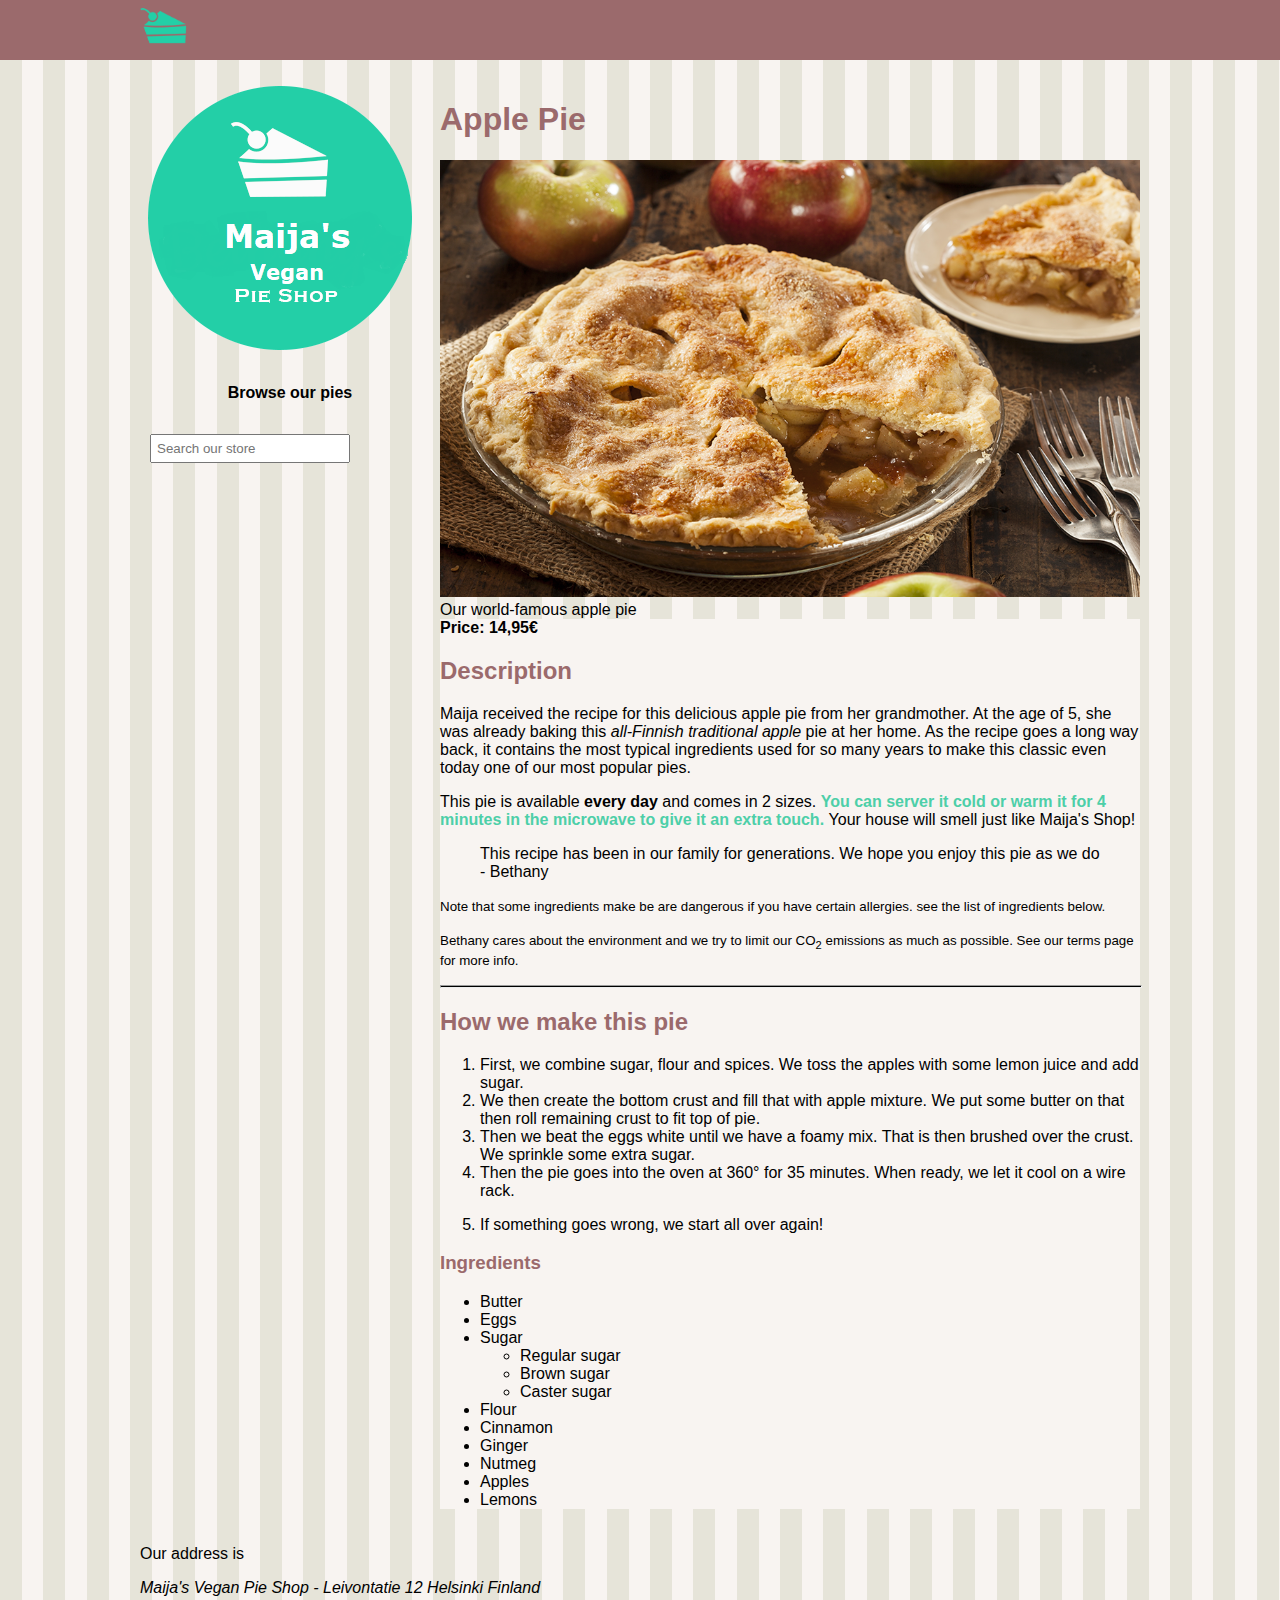
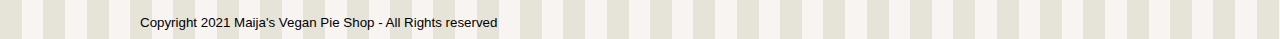
==== applepie.html @ 5a560ae8 "updates on the code and started to work on the template for each product page" ====
<!DOCTYPE html>
<html lang="en">

<head>
    <meta charset="UTF-8">
    <meta http-equiv="X-UA-Compatible" content="IE=edge">
    <meta name="author" content="Maija's Vegan Pie Shop">
    <meta name="description" content="Store front for Maija's Vegan Pie Shop">
    <!-- layout that looks great on all types of devices aka responsive layout -->
    <meta name="viewport" content="width=device-width, initial-scale=1.0">
    <!-- favicon here -->
    <link rel="icon" type="img/png" href="favicon.png">
    <!-- css stuff here -->
    <link rel="stylesheet" href="css/style.css">

    <!-- display correctly is IE9 or older/less -->
    <!-- [if lt IE 9]>
          <script src="https://oss.maxcdn.com/libs/html5shiv/3.7.0/html5shiv.js"></script>
        <![endif] -->
    <title>Apple Pie</title>
</head>

<body>
    <header id="mainheader">
        <nav>
            <img src="img/pie.png" height="55" />
        </nav>
    </header>

    <!-- layout element just used for layout purposes -->
    <div style="width: 1000px;margin-left: auto;margin-right: auto;">
        <aside id="leftmenu">
            <img src="img/maijalogo.png" />
            <header>
                <h4 style="text-align:center;">Browse our pies</h4>
            </header>
            <!-- search box for the website. With class attribute can group elements within the page -->
            <input type="search" class="searchbox" placeholder="Search our store" />
        </aside>

        <main id="main">
            <header>
                <h1>Apple Pie</h1>
            </header>
            <figure style="margin: 0;">
                <img src="img/products/applepie.jpg" width="700" alt="Apple pie">
                <figcaption>Our world-famous apple pie</figcaption>
            </figure>

            <div style="background-color: #f8f4f1;">
                <strong>Price: 14,95€</strong>
                <h2>Description</h2>
                <p>
                    Maija received the recipe for this delicious apple pie from her grandmother. At the age of 5,
                    she was already baking this <em>all-Finnish traditional apple</em> pie at her home.
                    As the recipe goes a long way back, it contains the most typical ingredients used for so many
                    years to make this classic even today one of our most popular pies.
                </p>
                <p>
                    This pie is available <strong>every day</strong> and comes in 2 sizes.
                    <span style="color: #4dcfa8; font-weight: bold;">
                        You can server it cold or warm it for 4 minutes in the microwave to give it an extra touch.
                    </span>
                    Your house will smell just like Maija's Shop!
                </p>
                <blockquote>
                    This recipe has been in our family for generations.
                    We hope you enjoy this pie as we do - Bethany
                </blockquote>

                <p><small>Note that some ingredients make be are dangerous if you have certain allergies.
                        see the list of ingredients below.</small></p>
                <p><small>Bethany cares about the environment and we try to limit our CO<sub>2</sub>
                        emissions as much as possible. See our terms page for more info.</small></p>
                <hr class="hrclass">

                <h2>How we make this pie</h2>
                <ol type="1">
                    <li>First, we combine sugar, flour and spices.
                        We toss the apples with some lemon juice and add sugar.</li>
                    <li>We then create the bottom crust and fill that with apple mixture.
                        We put some butter on that then roll remaining crust to fit top of pie.</li>
                    <li>Then we beat the eggs white until we have a foamy mix. That is then brushed over the crust.
                        We
                        sprinkle some extra sugar.</li>
                    <li>Then the pie goes into the oven at 360° for 35 minutes. When ready, we let it cool on a wire
                        rack.</li>
                </ol>
                <ol start="5">
                    <li>If something goes wrong, we start all over again!</li>
                </ol>
                <h3>Ingredients</h3>
                <ul>
                    <li>Butter</li>
                    <li>Eggs</li>
                    <li>Sugar</li>
                    <ul>
                        <li>Regular sugar</li>
                        <li>Brown sugar</li>
                        <li>Caster sugar</li>
                    </ul>
                    <li>Flour</li>
                    <li>Cinnamon</li>
                    <li>Ginger</li>
                    <li>Nutmeg</li>
                    <li>Apples</li>
                    <li>Lemons</li>
                </ul>
            </div>

        </main>
        <footer>
            <p>Our address is
            <address> Maija's Vegan Pie Shop - Leivontatie 12 Helsinki Finland</address>
            </p>
            <small>Copyright 2021 Maija's Vegan Pie Shop - All Rights reserved</small>
        </footer>
    </div>

</body>

</html>
---- css/style.css ----
body {
    margin-top: 0px;
    font-family: 'Segoe UI', Tahoma, Geneva, Verdana, sans-serif;
    margin-left: auto;
    margin-right: auto;
    background-color: #cefcf9;
    background-image: url("../img/pattern.png");
}
h1,
h2,
h3 {
    color: #9B6A6C;
}
.fp-h1 {
    font-size: 40px;
}
#mainheader {
    background-color: #9B6A6C;
}

nav {
    height: 60px;
    width: 1000px;
    margin: 0 auto 20px;
}

#leftmenu {
    float: left;
    width: 30%;
    margin-bottom: 20px;
}

.searchbox {
    padding: 5px;
    margin: 10px 10px;
    width: 200px;
}

#main {
    float: right;
    width: 70%;
    margin-bottom: 20px;

}

/* Important for the figure fix */
figure {
    margin: 0;
}

footer {
    clear: both;
    width: 100%;
}


/* makes sure that elements display correctly on the page */
header,
section,
footer,
aside,
nav,
main,
article,
figure {
    display: block;
}

table,
td,
th {
    border: 1px solid black;
    border-collapse: collapse;
    padding: 5px;
}

td {
    background-color: white;
}

th {
    background-color: #9B6A6C;
}

hr.hrclass {
    background-color: black;
    width: 100%;
    height: 1px;
    /* border-top: 0.1px solid black */
  }
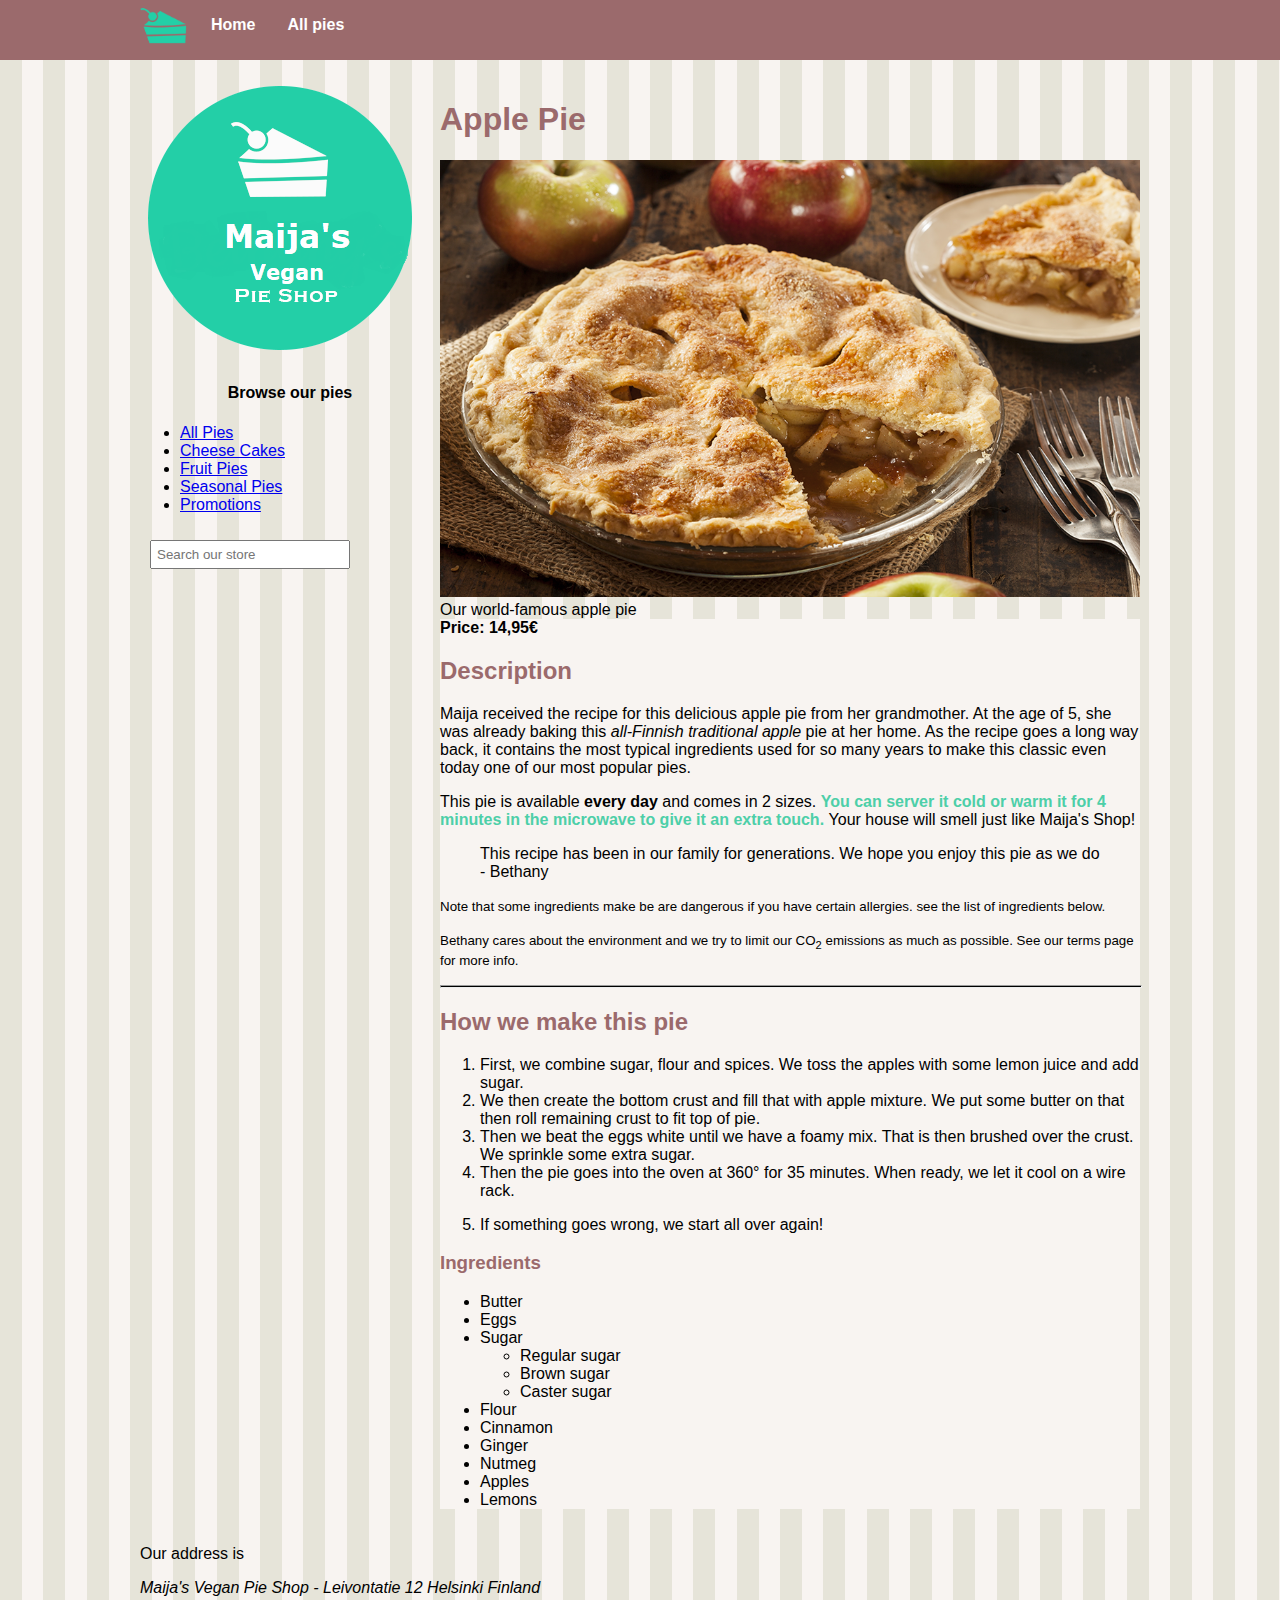
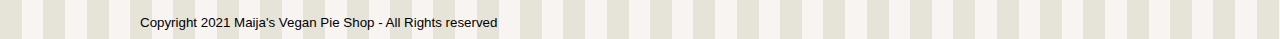
==== commit c6c2dfe2: "added main navigation" ====
--- a/applepie.html
+++ b/applepie.html
@@ -23,7 +23,11 @@
 <body>
     <header id="mainheader">
         <nav>
-            <img src="img/pie.png" height="55" />
+            <ul>
+                <li><img src="img/pie.png" height="55" /></li>
+                <li><a href="index.html">Home</a></li>
+                <li><a href="pieoverview.html">All pies</a></li>
+            </ul>
         </nav>
     </header>
 
@@ -34,6 +38,23 @@
             <header>
                 <h4 style="text-align:center;">Browse our pies</h4>
             </header>
+            <ul>
+                <li>
+                    <a href="pieoverview.html">All Pies</a>
+                </li>
+                <li>
+                    <a href="cheesecakes.html">Cheese Cakes</a>
+                </li>
+                <li>
+                    <a href="fruitpies.html">Fruit Pies</a>
+                </li>
+                <li>
+                    <a href="seasonalpies.html">Seasonal Pies</a>
+                </li>
+                <li>
+                    <a href="#mainsection">Promotions</a>
+                </li>
+            </ul>
             <!-- search box for the website. With class attribute can group elements within the page -->
             <input type="search" class="searchbox" placeholder="Search our store" />
         </aside>
@@ -43,7 +64,9 @@
                 <h1>Apple Pie</h1>
             </header>
             <figure style="margin: 0;">
-                <img src="img/products/applepie.jpg" width="700" alt="Apple pie">
+                <a href="img/products/applepie.jpg" target="_blank">
+                    <img src="img/products/applepie.jpg" width="700" alt="Apple pie">
+                </a>
                 <figcaption>Our world-famous apple pie</figcaption>
             </figure>
 
--- a/css/style.css
+++ b/css/style.css
@@ -53,7 +53,6 @@
     width: 100%;
 }
 
-
 /* makes sure that elements display correctly on the page */
 header,
 section,
@@ -64,6 +63,25 @@
 article,
 figure {
     display: block;
+}
+
+nav>ul {
+    list-style-type: none;
+    margin: 0;
+    padding: 0;
+}
+
+nav>ul>li {
+    float: left;
+}
+
+nav>ul>li a {
+    display: block;
+    color: white;
+    text-align: center;
+    padding: 16px;
+    text-decoration: none;
+    font-weight: bold;
 }
 
 table,
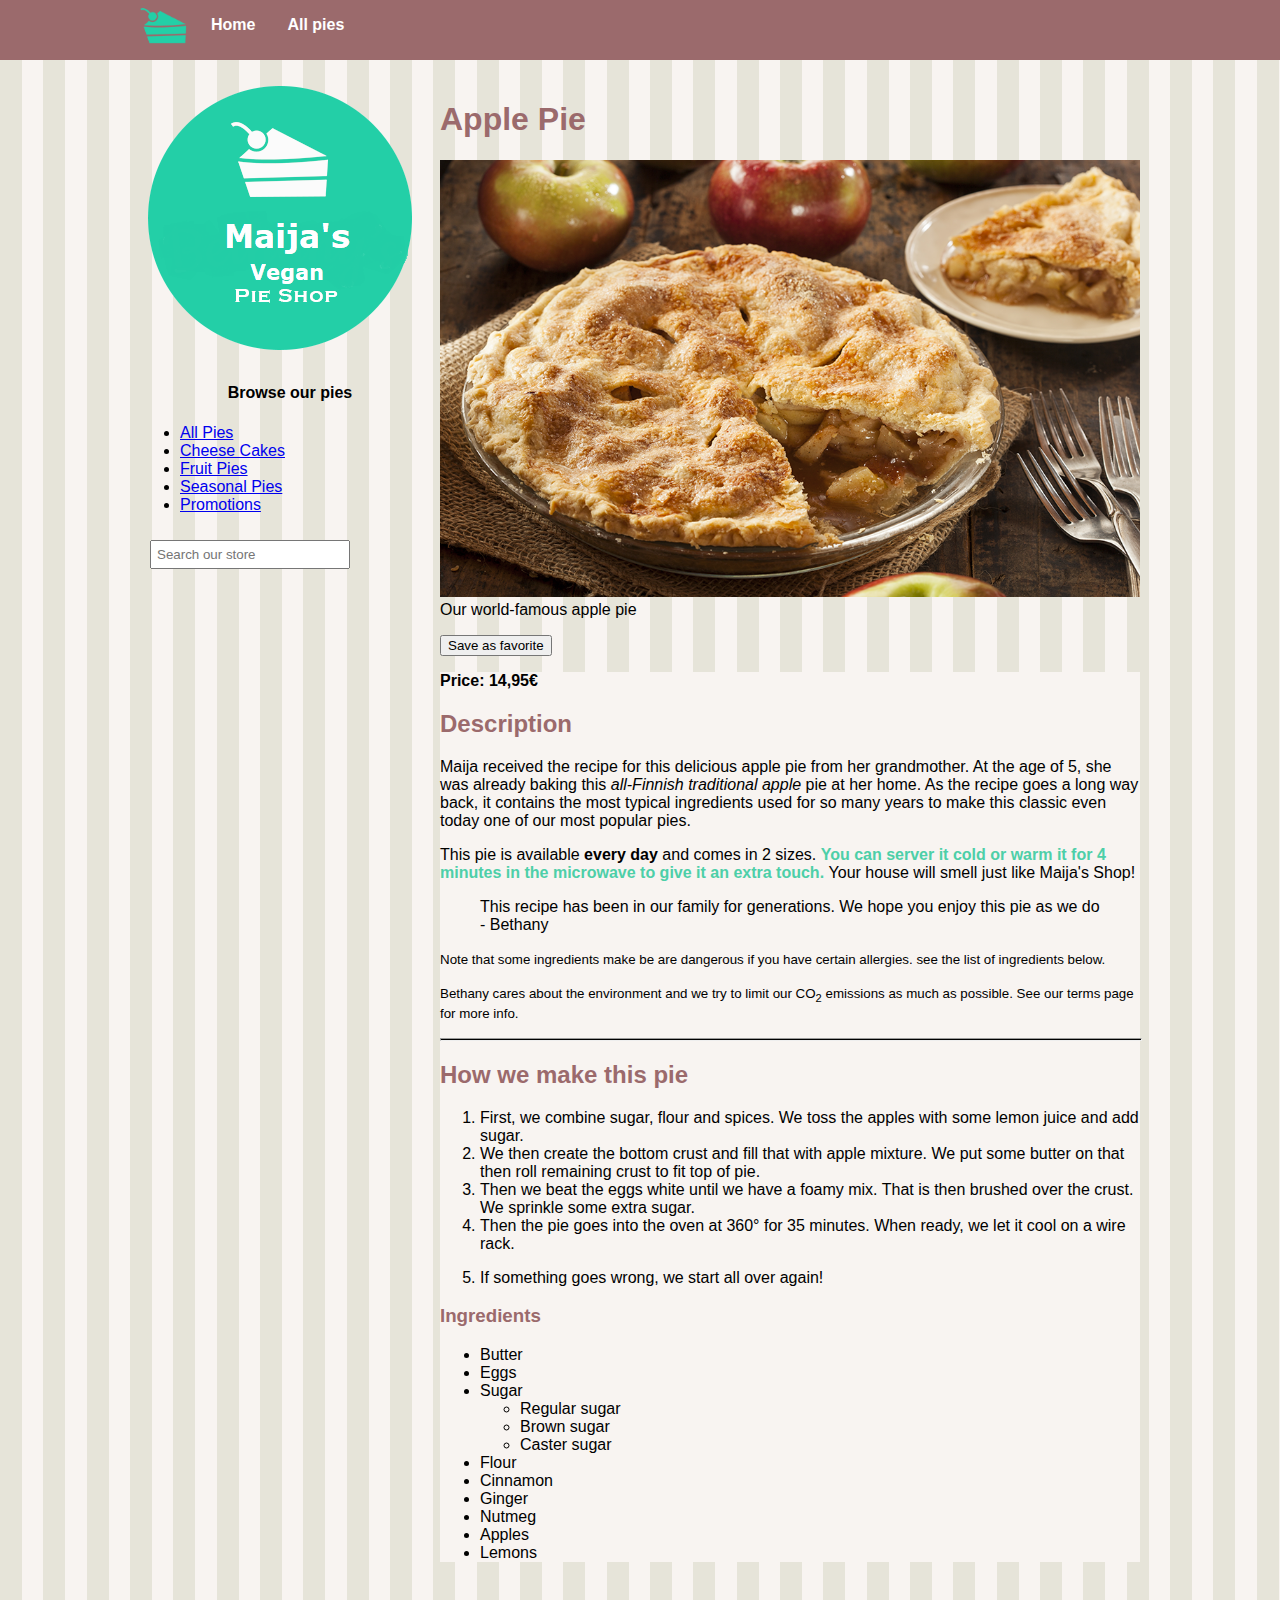
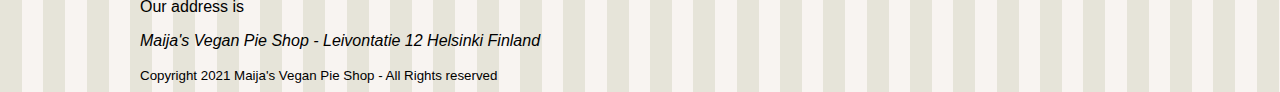
==== commit 12bcfc84: "added some javascript code to save favorites" ====
--- a/applepie.html
+++ b/applepie.html
@@ -18,6 +18,24 @@
           <script src="https://oss.maxcdn.com/libs/html5shiv/3.7.0/html5shiv.js"></script>
         <![endif] -->
     <title>Apple Pie</title>
+    <script>
+
+        function save(){
+            localStorage.setItem("applepie", true);
+        }
+
+        window.onload = function(){
+            var favorite = document.getElementById('favorite');
+            if(window.localStorage)
+            {
+                var storage = window.localStorage;
+                if(storage.getItem('applepie') == 'true')
+                {
+                    favorite.innerHTML = "Apple pie is one of your favorites";
+                }
+            }
+        }
+    </script>
 </head>
 
 <body>
@@ -69,6 +87,11 @@
                 </a>
                 <figcaption>Our world-famous apple pie</figcaption>
             </figure>
+
+            <p>
+                <button onclick="save()" type="button">Save as favorite</button>
+                <span id="favorite"></span>
+            </p>
 
             <div style="background-color: #f8f4f1;">
                 <strong>Price: 14,95€</strong>
